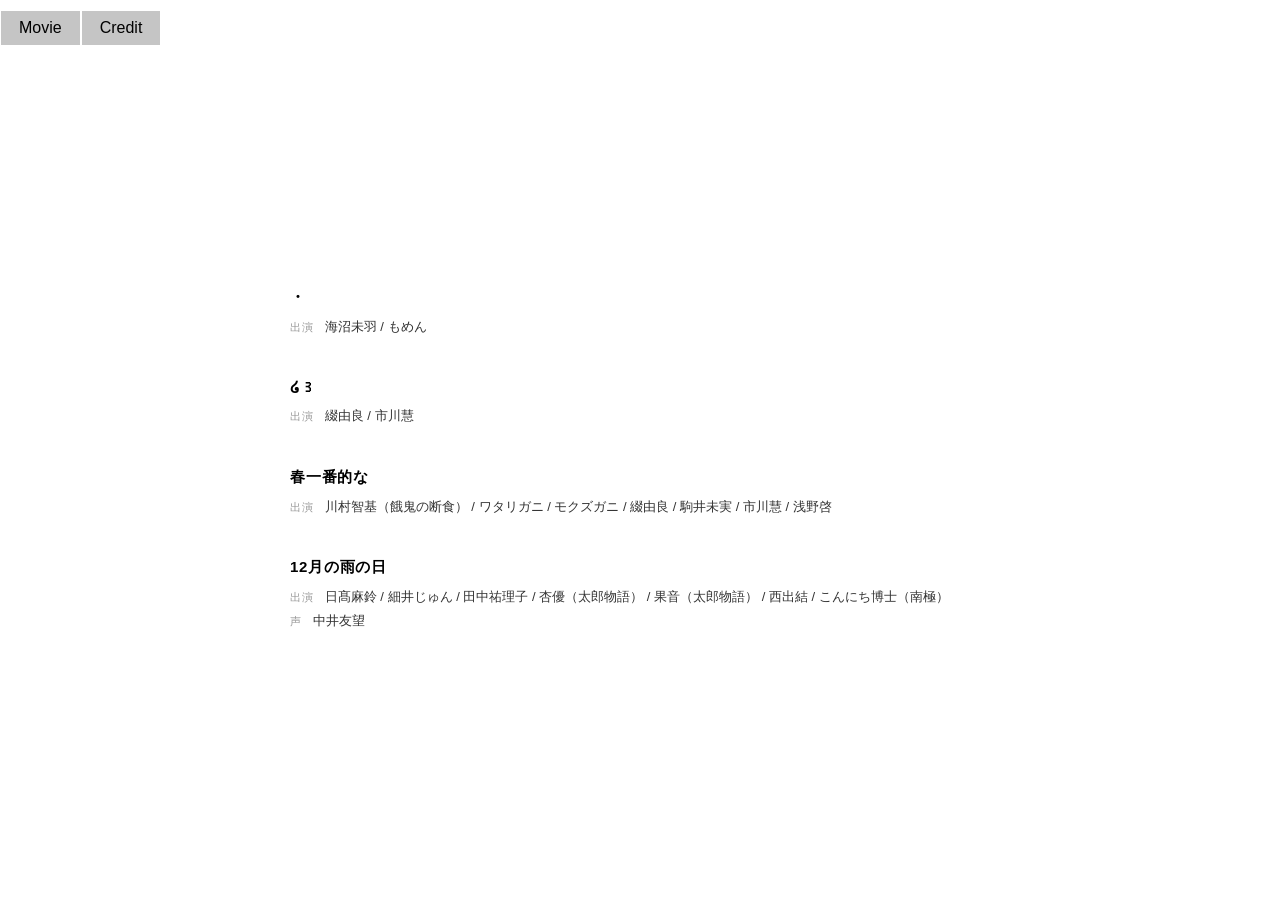
==== credit.html @ d6872fc5 "Add files via upload" ====
<!DOCTYPE html>
<html lang="ja">
<head>
  <meta charset="UTF-8">
  <meta name="viewport" content="width=device-width, initial-scale=1.0">
  <title>Gallery</title>
  <link rel="stylesheet" href="css/style.css?v=2">
  <link rel="stylesheet" href="css/credit.css?v=2">
  <link href="https://fonts.googleapis.com/css?family=Open+Sans:300,400,600&display=swap" rel="stylesheet">
</head>


    <header class="site-header">
  <nav class="nav">
    <a href="index.html">Movie</a>
    <a href="credit.html">Credit</a>
  </nav>
</header>

<div class="main">
<div class="credit">

  <section class="credit-item">
    <h2>・</h2>
<p class="cast">
  <span class="label">出演</span>
  海沼未羽 / もめん
</p>
  </section>

  <section class="credit-item">
    <h2>໒꒱</h2>
<p class="cast">
  <span class="label">出演</span>
  綴由良 / 市川慧
</p>
  </section>

  <section class="credit-item">
    <h2>春一番的な</h2>
<p class="cast">
  <span class="label">出演</span>
  川村智基（餓鬼の断食） / ワタリガニ / モクズガニ / 綴由良 /
  駒井未実 / 市川慧 / 浅野啓
</p>
  </section>

  <section class="credit-item">
    <h2>12月の雨の日</h2>
<p class="cast">
  <span class="label">出演</span>
  日髙麻鈴 / 細井じゅん / 田中祐理子 / 杏優（太郎物語） /
  果音（太郎物語） / 西出結 / こんにち博士（南極）
</p>

<p class="cast">
  <span class="label">声</span>
  中井友望
</p>
  </section>

</div>

</div>

</body>
---- css/style.css ----
/* リセット */
* {
  margin: 0;
  padding: 0;
  box-sizing: border-box;
}

/* 画面ど真ん中 */
body {
  height: 100vh;
  display: flex;
  justify-content: center; /* 横中央 */
  align-items: center;     /* 縦中央 */
  background: #fff;
  font-family: Helvetica, Arial, sans-serif;
}

/* ギャラリー */
.gallery {
  width: min(900px, 80vw);
  display: grid;
  grid-template-columns: repeat(4, 1fr); /* ← ここ重要 */
  gap: 10px;
}

/* アイテム */
.item {
  aspect-ratio: 4 / 3;
  overflow: hidden;
  display: block;
  position: relative;
}

/* 画像 */
.item img {
  width: 100%;
  height: 100%;
  object-fit: cover;
}

/* ホバー暗く */
.item::after {
  content: "";
  position: absolute;
  inset: 0;
  background: rgba(0,0,0,0);
  transition: 0.3s;
}

.item:hover::after {
  background: rgba(0,0,0,0.35);
}
/* テキスト配置 */
.text {
  position: absolute;
  inset: 0;
  display: flex;
  justify-content: center; /* 縦中央 */
  align-items: center;     /* ← これに変更 */

  padding: 16px;
  color: #fff;
  z-index: 2;

  opacity: 0;
  transition: opacity 0.3s ease;
}
/* 基本：本文は左 */
/* タイトル中央 */
.title {
  text-align: center;
  font-size: 15px;
  font-weight: 600;
  letter-spacing: 0.05em; /* ← ちょい広げる */

  text-shadow: 0 2px 8px rgba(0,0,0,0.6); /* ← これ重要 */
}


/* 上2つは全部中央 */
.center-text .text {
  align-items: center;
}

.center-text .text p {
  text-align: center;
}

/* ホバーで表示 */
.item:hover .text {
  opacity: 1;
}


.site-header {
  position: fixed;
  top: 0;
  left: 0;

  padding-top: 10px;
  z-index: 10;
}


.nav {
  display: flex;
  gap: 0px; /* ボタン間の余白 */
}

/* ボタン */
.nav a {
  display: inline-block; /* ← 文字の長さでサイズ変わる */

  background: #c5c5c5; /* グレー */
  color: #000000;

  padding: 8px 18px;
  font-size: 16px;
  text-decoration: none;
  border: 1px solid #fff; /* ← これ追加 */
  transition: 0.3s;
}

/* ホバーで反転 */
.nav a:hover {
  background: #5e5e5e;
  color: #ffffff;
}
---- css/credit.css ----
.site-header {
  position: fixed;
  top: 0;
  left: 0;

  padding-top: 10px;
  z-index: 10;
}


.nav {
  display: flex;
  gap: 0px; /* ボタン間の余白 */
}

/* ボタン */
.nav a {
  display: inline-block; /* ← 文字の長さでサイズ変わる */

  background: #c5c5c5; /* グレー */
  color: #000000;

  padding: 8px 18px;
  font-size: 16px;
  text-decoration: none;
  border: 1px solid #fff; /* ← これ追加 */
  transition: 0.3s;
}

/* ホバーで反転 */
.nav a:hover {
  background: #5e5e5e;
  color: #ffffff;
}

/* Creditページ全体 */
.credit {
  width: min(700px, 90vw);
  margin: 0; /* ← これに変更 */
  text-align: left;
}
/* 各作品 */
.credit-item {
  margin-bottom: 40px;
}

/* タイトル */
.credit-item h2 {
  font-size: 15px;
  font-weight: 600;
  margin-bottom: 8px;
  letter-spacing: 0.05em;
}

/* キャスト */
.credit-item p {
  font-size: 13px;
  line-height: 1.8;
  color: #333;
}

.label {
  font-size: 11px;
  opacity: 0.5;
  margin-right: 8px;
  letter-spacing: 0.05em;
}

.main {
  height: calc(100vh - 60px); /* ← ヘッダーの高さ分引く */
  margin-top: 60px;
  display: flex;
  justify-content: center; /* 横中央 */
  align-items: center;     /* 縦中央 */
}
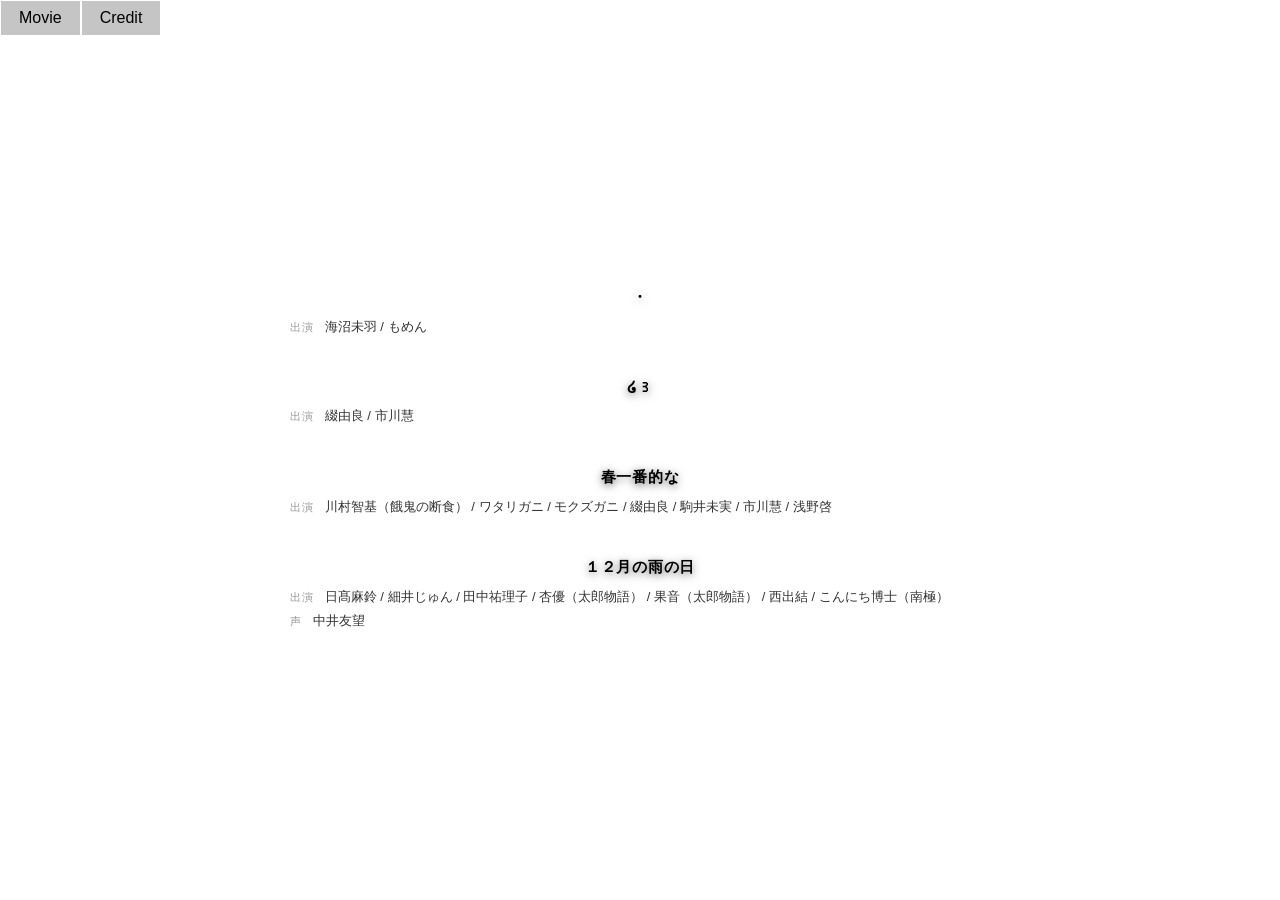
==== commit ac0d04c1: "Add files via upload" ====
--- a/credit.html
+++ b/credit.html
@@ -4,8 +4,8 @@
   <meta charset="UTF-8">
   <meta name="viewport" content="width=device-width, initial-scale=1.0">
   <title>Gallery</title>
-  <link rel="stylesheet" href="css/style.css?v=2">
-  <link rel="stylesheet" href="css/credit.css?v=2">
+  <link rel="stylesheet" href="css/style.css?v=6">
+  <link rel="stylesheet" href="css/credit.css?v=6">
   <link href="https://fonts.googleapis.com/css?family=Open+Sans:300,400,600&display=swap" rel="stylesheet">
 </head>
 
@@ -21,7 +21,7 @@
 <div class="credit">
 
   <section class="credit-item">
-    <h2>・</h2>
+    <h2 class="title">・</h2>
 <p class="cast">
   <span class="label">出演</span>
   海沼未羽 / もめん
@@ -29,7 +29,7 @@
   </section>
 
   <section class="credit-item">
-    <h2>໒꒱</h2>
+    <h2 class="title">໒꒱</h2>
 <p class="cast">
   <span class="label">出演</span>
   綴由良 / 市川慧
@@ -37,7 +37,7 @@
   </section>
 
   <section class="credit-item">
-    <h2>春一番的な</h2>
+    <h2 class="title">春一番的な</h2>
 <p class="cast">
   <span class="label">出演</span>
   川村智基（餓鬼の断食） / ワタリガニ / モクズガニ / 綴由良 /
@@ -46,7 +46,7 @@
   </section>
 
   <section class="credit-item">
-    <h2>12月の雨の日</h2>
+    <h2 class="title">１２月の雨の日</h2>
 <p class="cast">
   <span class="label">出演</span>
   日髙麻鈴 / 細井じゅん / 田中祐理子 / 杏優（太郎物語） /
--- a/css/style.css
+++ b/css/style.css
@@ -97,7 +97,7 @@
   top: 0;
   left: 0;
 
-  padding-top: 10px;
+  padding-top: 0px;
   z-index: 10;
 }
 
--- a/css/credit.css
+++ b/css/credit.css
@@ -4,7 +4,7 @@
   top: 0;
   left: 0;
 
-  padding-top: 10px;
+  padding-top: 0px;
   z-index: 10;
 }
 
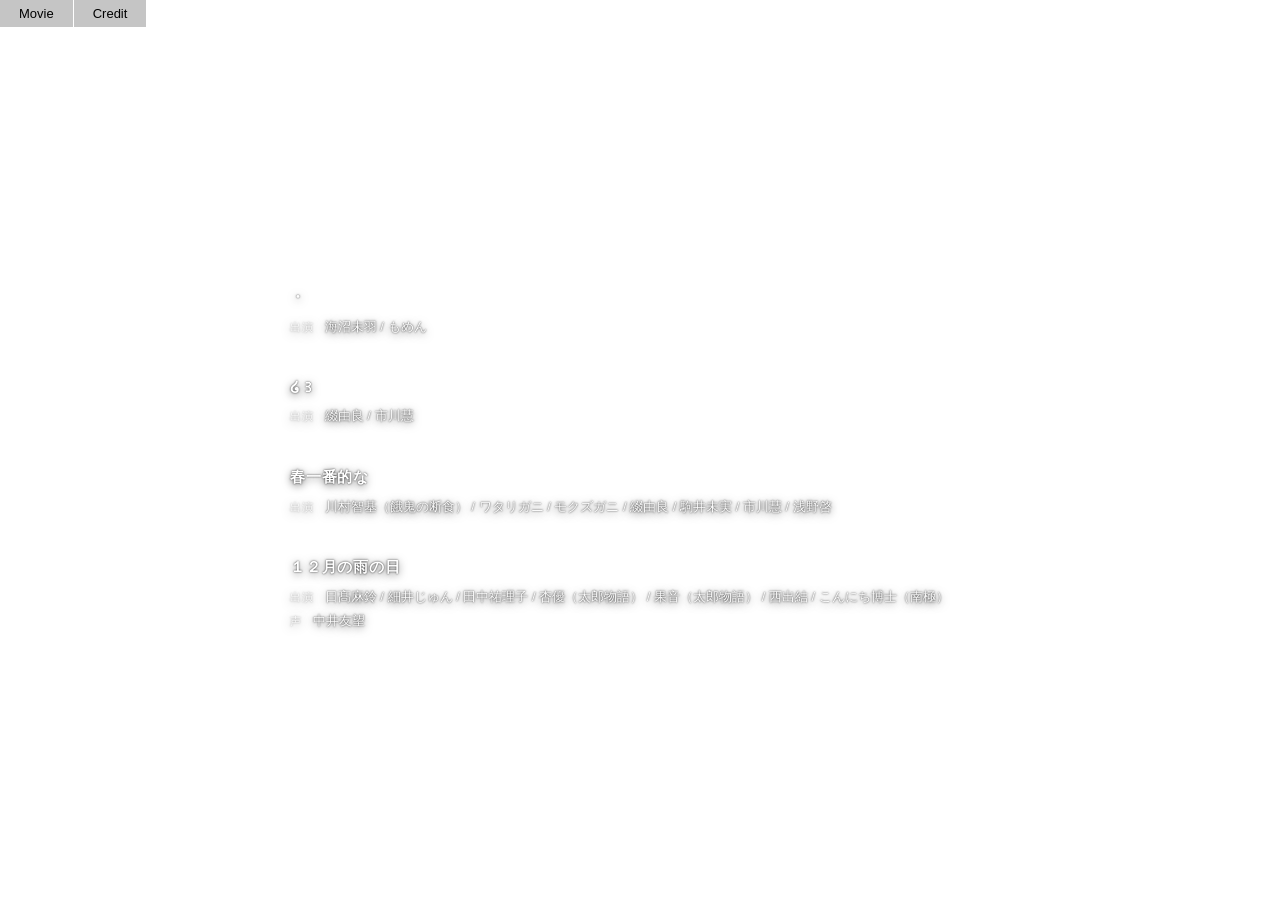
==== commit 13ba62b5: "Add files via upload" ====
--- a/credit.html
+++ b/credit.html
@@ -4,8 +4,8 @@
   <meta charset="UTF-8">
   <meta name="viewport" content="width=device-width, initial-scale=1.0">
   <title>Gallery</title>
-  <link rel="stylesheet" href="css/style.css?v=6">
-  <link rel="stylesheet" href="css/credit.css?v=6">
+  <link rel="stylesheet" href="css/style.css?v=7">
+  <link rel="stylesheet" href="css/credit.css?v=7">
   <link href="https://fonts.googleapis.com/css?family=Open+Sans:300,400,600&display=swap" rel="stylesheet">
 </head>
 
--- a/css/style.css
+++ b/css/style.css
@@ -11,8 +11,9 @@
   display: flex;
   justify-content: center; /* 横中央 */
   align-items: center;     /* 縦中央 */
-  background: #fff;
-  font-family: Helvetica, Arial, sans-serif;
+  background: url("../img/haikei.jpg") center no-repeat;
+  background-size: cover;
+  font-family: "Noto Sans JP", "Hiragino Kaku Gothic ProN", "Yu Gothic", sans-serif;
 }
 
 /* ギャラリー */
@@ -50,31 +51,6 @@
 .item:hover::after {
   background: rgba(0,0,0,0.35);
 }
-/* テキスト配置 */
-.text {
-  position: absolute;
-  inset: 0;
-  display: flex;
-  justify-content: center; /* 縦中央 */
-  align-items: center;     /* ← これに変更 */
-
-  padding: 16px;
-  color: #fff;
-  z-index: 2;
-
-  opacity: 0;
-  transition: opacity 0.3s ease;
-}
-/* 基本：本文は左 */
-/* タイトル中央 */
-.title {
-  text-align: center;
-  font-size: 15px;
-  font-weight: 600;
-  letter-spacing: 0.05em; /* ← ちょい広げる */
-
-  text-shadow: 0 2px 8px rgba(0,0,0,0.6); /* ← これ重要 */
-}
 
 
 /* 上2つは全部中央 */
@@ -104,7 +80,7 @@
 
 .nav {
   display: flex;
-  gap: 0px; /* ボタン間の余白 */
+  gap: 1px; /* ボタン間の余白 */
 }
 
 /* ボタン */
@@ -113,11 +89,10 @@
 
   background: #c5c5c5; /* グレー */
   color: #000000;
-
-  padding: 8px 18px;
-  font-size: 16px;
+  padding: 5px 18px;
+  font-size: 13px;
   text-decoration: none;
-  border: 1px solid #fff; /* ← これ追加 */
+  border: 1px solid #ffffff00; /* ← これ追加 */
   transition: 0.3s;
 }
 
@@ -127,3 +102,31 @@
   color: #ffffff;
 }
 
+.modal {
+  display: none;
+  position: fixed;
+  inset: 0;
+  background: rgba(0,0,0,0.85);
+  justify-content: center;
+  align-items: center;
+  z-index: 9999;
+}
+
+.modal-content {
+  width: min(90vw, 1000px);
+}
+
+.modal iframe {
+  width: 100%;
+  aspect-ratio: 16 / 9;
+  border: none;
+}
+
+.close {
+  position: absolute;
+  top: 30px;
+  right: 40px;
+  font-size: 32px;
+  color: white;
+  cursor: pointer;
+}
--- a/css/credit.css
+++ b/css/credit.css
@@ -11,7 +11,7 @@
 
 .nav {
   display: flex;
-  gap: 0px; /* ボタン間の余白 */
+  gap: 1px; /* ボタン間の余白 */
 }
 
 /* ボタン */
@@ -20,11 +20,10 @@
 
   background: #c5c5c5; /* グレー */
   color: #000000;
-
-  padding: 8px 18px;
-  font-size: 16px;
+  padding: 5px 18px;
+  font-size: 13px;
   text-decoration: none;
-  border: 1px solid #fff; /* ← これ追加 */
+  border: 1px solid #ffffff00; /* ← これ追加 */
   transition: 0.3s;
 }
 
@@ -45,19 +44,27 @@
   margin-bottom: 40px;
 }
 
+.title {
+  font-size: 24px;
+  color: #ffffff;
+  text-shadow: 2 2px 8px rgba(0,0,0,0.6), 0 0 2px rgba(0,0,0,0.8);
+}
 /* タイトル */
 .credit-item h2 {
   font-size: 15px;
   font-weight: 600;
   margin-bottom: 8px;
   letter-spacing: 0.05em;
+  text-shadow: 0 2px 8px rgba(0,0,0,0.6), 0 0 2px rgba(0,0,0,0.8);
 }
 
 /* キャスト */
 .credit-item p {
   font-size: 13px;
   line-height: 1.8;
-  color: #333;
+  color: #fbfbfb;
+    text-shadow: 0 2px 8px rgba(0,0,0,0.6), 0 0 2px rgba(0,0,0,0.8);
+
 }
 
 .label {
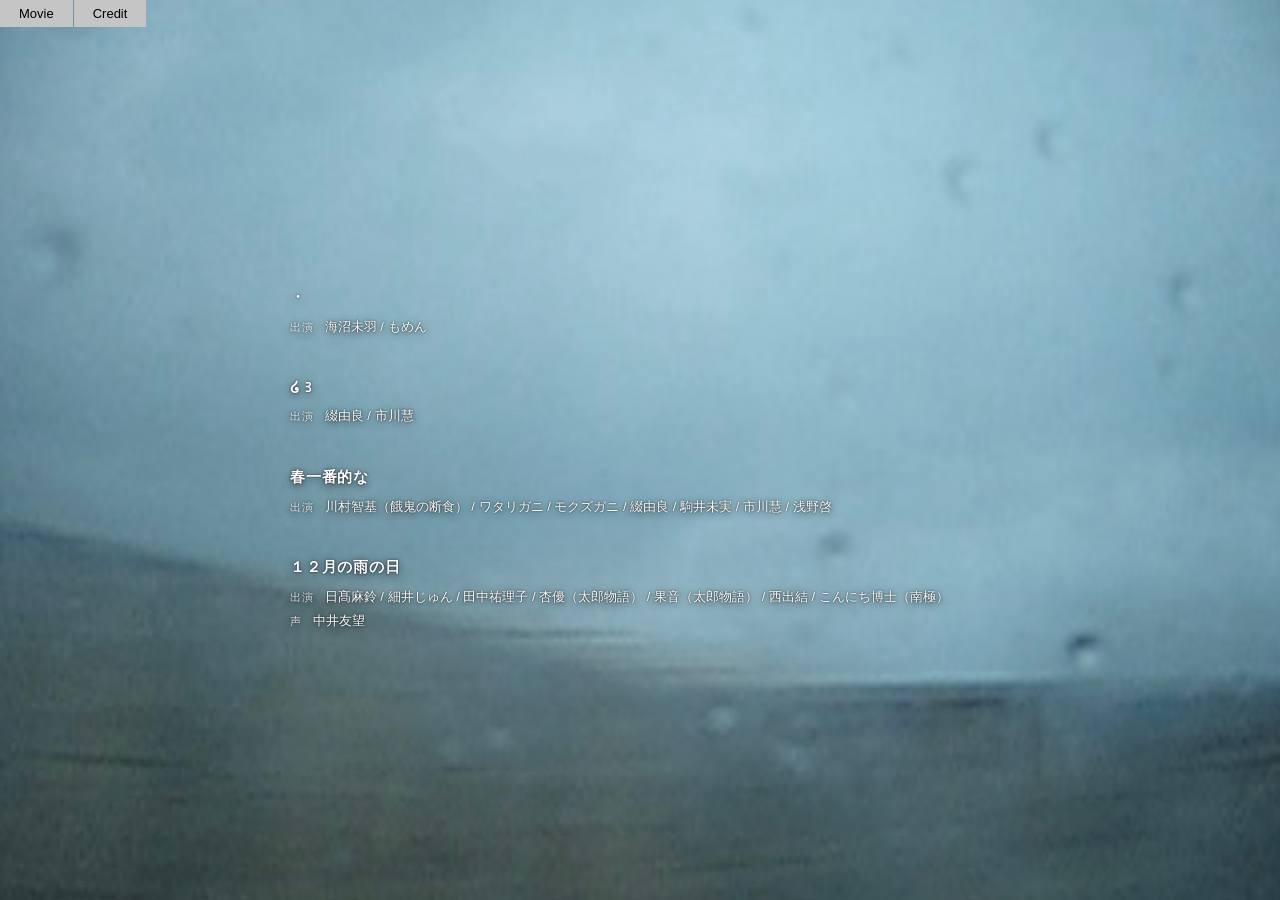
==== commit f2c8370e: "Add files via upload" ====
--- a/credit.html
+++ b/credit.html
@@ -4,8 +4,8 @@
   <meta charset="UTF-8">
   <meta name="viewport" content="width=device-width, initial-scale=1.0">
   <title>Gallery</title>
-  <link rel="stylesheet" href="css/style.css?v=7">
-  <link rel="stylesheet" href="css/credit.css?v=7">
+  <link rel="stylesheet" href="css/style.css?v=8">
+  <link rel="stylesheet" href="css/credit.css?v=8">
   <link href="https://fonts.googleapis.com/css?family=Open+Sans:300,400,600&display=swap" rel="stylesheet">
 </head>
 
--- a/css/credit.css
+++ b/css/credit.css
@@ -69,9 +69,10 @@
 
 .label {
   font-size: 11px;
-  opacity: 0.5;
+  opacity: 0.8;
   margin-right: 8px;
   letter-spacing: 0.05em;
+  color: #ffffff;
 }
 
 .main {
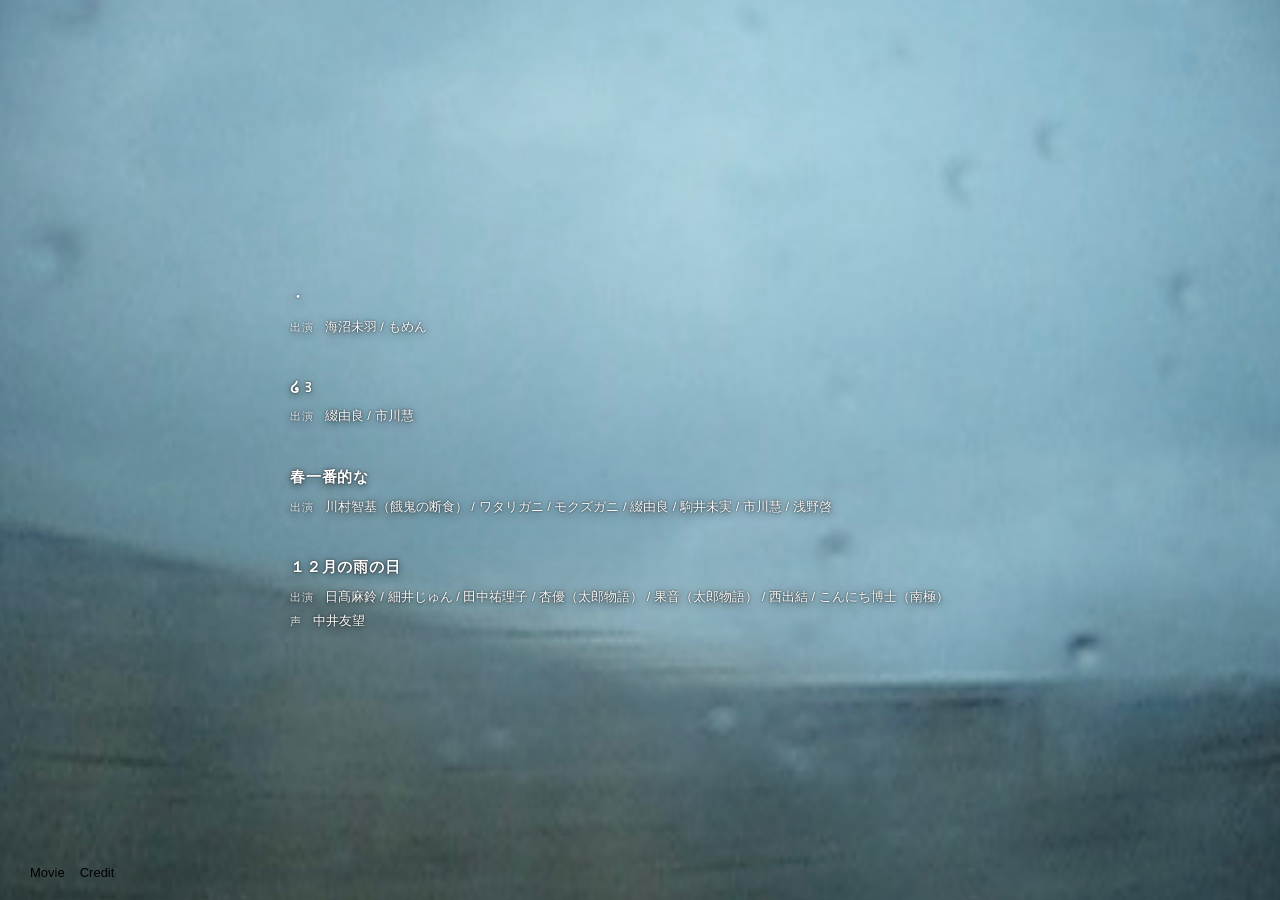
==== commit d64c41af: "Add files via upload" ====
--- a/credit.html
+++ b/credit.html
@@ -4,8 +4,8 @@
   <meta charset="UTF-8">
   <meta name="viewport" content="width=device-width, initial-scale=1.0">
   <title>Gallery</title>
-  <link rel="stylesheet" href="css/style.css?v=8">
-  <link rel="stylesheet" href="css/credit.css?v=8">
+  <link rel="stylesheet" href="css/style.css?v=9">
+  <link rel="stylesheet" href="css/credit.css?v=9">
   <link href="https://fonts.googleapis.com/css?family=Open+Sans:300,400,600&display=swap" rel="stylesheet">
 </head>
 
--- a/css/style.css
+++ b/css/style.css
@@ -70,38 +70,39 @@
 
 .site-header {
   position: fixed;
-  top: 0;
+  bottom: 0;   /* ← 下に固定 */
   left: 0;
-
-  padding-top: 0px;
+  padding: 15px;
   z-index: 10;
 }
 
 
 .nav {
   display: flex;
-  gap: 1px; /* ボタン間の余白 */
+  gap: 0px; /* ボタン間の余白 */
 }
 
-/* ボタン */
+
 .nav a {
-  display: inline-block; /* ← 文字の長さでサイズ変わる */
+  display: inline-block;
 
-  background: #c5c5c5; /* グレー */
-  color: #000000;
-  padding: 5px 18px;
+  color: #000;
+  background: none;
+
+  padding: 5px 0;
   font-size: 13px;
   text-decoration: none;
-  border: 1px solid #ffffff00; /* ← これ追加 */
-  transition: 0.3s;
+
+  margin-top: 15px;
+  margin-left: 15px;
+
+  transition: color 0.3s ease;
 }
 
-/* ホバーで反転 */
+/* ホバーは色だけ変える */
 .nav a:hover {
-  background: #5e5e5e;
-  color: #ffffff;
+  color: #dbdbdb;
 }
-
 .modal {
   display: none;
   position: fixed;
--- a/css/credit.css
+++ b/css/credit.css
@@ -1,37 +1,3 @@
-
-.site-header {
-  position: fixed;
-  top: 0;
-  left: 0;
-
-  padding-top: 0px;
-  z-index: 10;
-}
-
-
-.nav {
-  display: flex;
-  gap: 1px; /* ボタン間の余白 */
-}
-
-/* ボタン */
-.nav a {
-  display: inline-block; /* ← 文字の長さでサイズ変わる */
-
-  background: #c5c5c5; /* グレー */
-  color: #000000;
-  padding: 5px 18px;
-  font-size: 13px;
-  text-decoration: none;
-  border: 1px solid #ffffff00; /* ← これ追加 */
-  transition: 0.3s;
-}
-
-/* ホバーで反転 */
-.nav a:hover {
-  background: #5e5e5e;
-  color: #ffffff;
-}
 
 /* Creditページ全体 */
 .credit {
